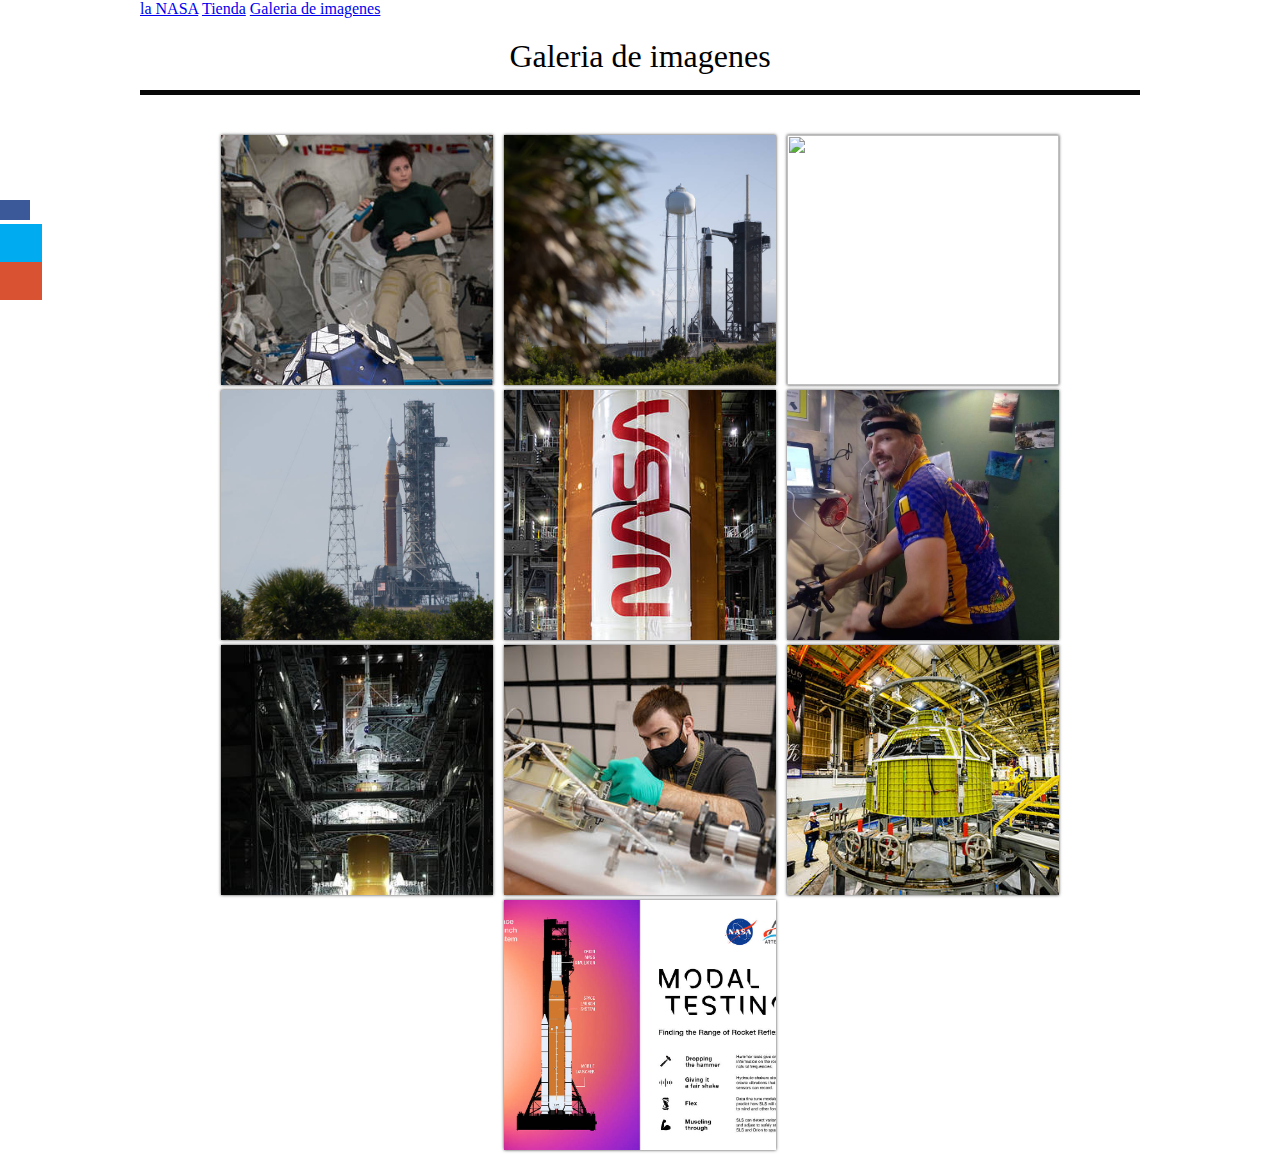
==== detalles.html @ dd91e2ba "first commit" ====
<!--Julian Yago Contreras Lucero -->
<!DOCTYPE html>
<html lang="en">

<head>
    <meta charset="UTF-8">
    <meta name="viewport" content="width=device-width, initial-scale=1.0">
    <meta http-equiv="X-UA-Compatible" content="ie=edge">
    <title>Galeria de imagenes</title>
    <link rel="stylesheet" href="imagenes.css">
</head>

<body>
    <div class="contenedor">
        <nav class="menu">
            <a href="Pagina Inicio.html">la NASA</a>
            <a href="tienda/productos.html">Tienda</a>
            <a href="imagenes.html">Galeria de imagenes</a>

        </nav>
    <div class="galeria">
        <h1>Galeria de imagenes</h1>
        <div class="linea"></div>
        <div class="contenedor-imagenes">
            <div class="imagen">
                <img src="img/iss042e046171_cristoforetti.jpg" alt="">
                <div class="overlay">
                    <h3>Investigacion de la estacion espacial</h3>
                </div>
            </div>
            <div class="imagen">
                <img src="img/52025339824_283853353a_k.jpg" alt="">
                <div class="overlay">
                    <h3>tripulación comercial</h3>
                </div>
            </div>
            <div class="imagen">
                <img src="img/maf_20220309_eus_ehblift02.jpg" alt="">
                <div class="overlay">
                    <h3>Sistema de lanzamiento espacial</h3>
                </div>
            </div>
            <div class="imagen">
                <img src="img/51981873147_475a8782db_k.jpg" alt="">
                 <div class="overlay">
                    <h3></h3>
                </div>
            </div>
            <div class="imagen">
                <img src="img/artemis_i_boosters_with_nasa_worm.jpg" alt="">
                 <div class="overlay">
                    <h3></h3>
                </div>
            </div>
            <div class="imagen">
                <img src="img/hera-crew-exercise.jpg" alt="">
                 <div class="overlay">
                    <h3></h3>
                </div>
            </div>
            <div class="imagen">
                <img src="img/artemisi.jpg" alt="">
                 <div class="overlay">
                    <h3></h3>
                </div>
            </div>
            <div class="imagen">
                <img src="img/ksc-20220214-ph-kls01_0039.jpg" alt="">
                <div class="overlay">
                    <h3></h3>
                </div>
            </div>
            <div class="imagen">
                <img src="img/maf_20210827_orion_artiii-complete-eb_007.jpg" alt="">
                 <div class="overlay">
                    <h3></h3>
                </div>
             </div>
             <div class="imagen">
                <img src="img/modal_testing_infographic_final_flex.jpg" alt="">
            </div> 
        </div>
    </div>
    <div class="social">
        <ul>
            <li><a href="https://es-la.facebook.com/NASA" target="_blank" class="icon-facebook"></a></li>
            <li><a href="https://twitter.com/NASA?ref_src=twsrc%5Egoogle%7Ctwcamp%5Eserp%7Ctwgr%5Eauthor" target="_blank" class="icon-twitter"></a></li>
            <li><a href="https://www.instagram.com/nasa/" target="_blank" class="icon-instagram"></a></li>              
        </ul>
    </div>
</body>

</html>
---- imagenes.css ----
/*Julian Yago Contreras Lucero*/
*{
-webkit-box-sizing: border-box;
    -moz-box-sizing: border-box;
    box-sizing: border-box;
}
*{
    margin:0;
    padding: 0;
    box-sizing: border-box;
}

.galeria{
    font-family: 'open sans';
}

.galeria h1{
    text-align: center;
    margin:20px 0 15px 0;
    font-weight: 300;
}

.linea{
    border-top: 5px solid #070707;
    margin-bottom: 40px;
}

.contenedor-imagenes{
    display:flex;
    width: 85%;
    margin: auto;
    justify-content: space-around;
    flex-wrap: wrap;
    border-radius:3px;
}

.contenedor-imagenes .imagen{
    width: 32%;
    position: relative;
    height:250px;
    margin-bottom:5px;
    box-shadow: 0px 0px 3px 0px rgba(0, 0, 0, .75)
}
.imagen img{
    width: 100%;
    height:100%;
    object-fit: cover;
}


/*.overlay{
    position: absolute;
    bottom: 0;
    left: 0;
    background:rgba(0, 118, 192, 0.781) ;
    width: 100%;
    height: 0;
    overflow: hidden;
    transition: .5s ease;
}*/
/*.h3{
    color: #fff;
    font-weight: 300;
    font-size:20px;
    position: absolute;
    top: 50%;
    left:50%;
    text-align: center;
    transform: translate(-50%, -50%);
}*/

.imagen:hover .overlay{
    height:100%;
    cursor: pointer;
    
}
.social {
	position: fixed; 
	left: 0; 
	top: 200px; 
	z-index: 2000; 
}

.social ul {
list-style: none;
}

.social ul li a {
display: inline-block;
color:#fff;
background: #000;
padding: 10px 15px;
text-decoration: none;
-webkit-transition:all 500ms ease;
-o-transition:all 500ms ease;
transition:all 500ms ease;
}
.contenedor{
    width: 90%;
    max-width: 1000px;
    overflow: hidden;
    margin: auto;
}

.social ul li .icon-facebook {background:#3b5998;}
.social ul li .icon-twitter {background: #00abf0;}
.social ul li .icon-instagram {background: #d95232;}

.social ul li a:hover {
background: #000;
padding: 10px 30px; 
}
.icon-Facebook:before {
content: "\ea90";
}
.icon-instagram:before {
content: "\ea92";
}
.icon-twitter:before {
content: "\ea96";
}
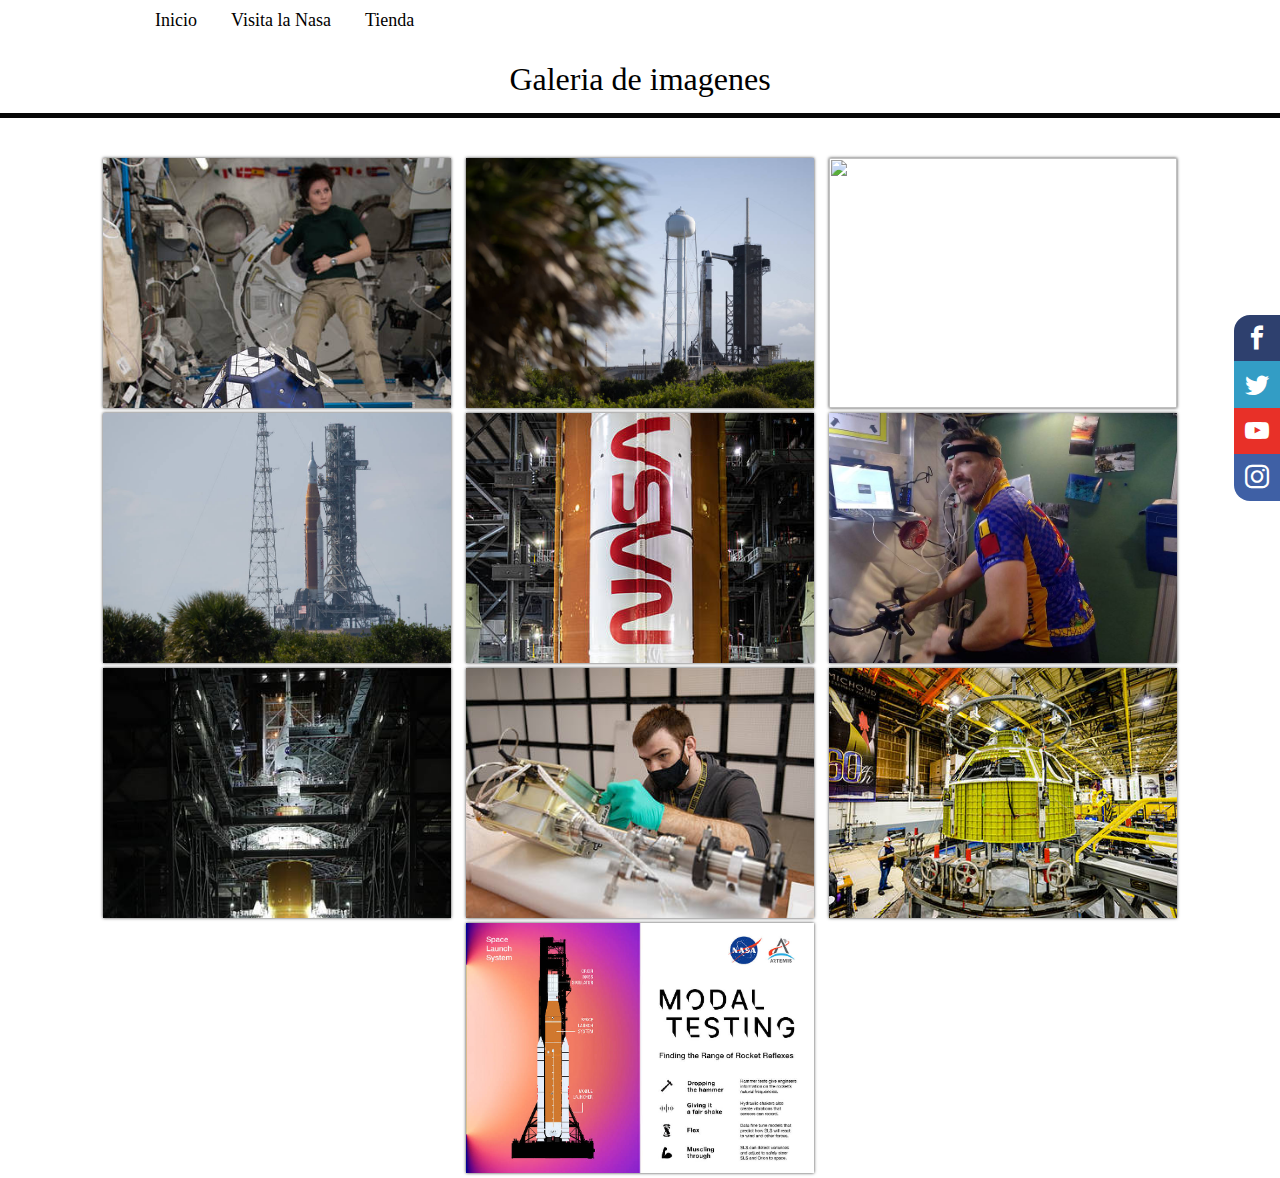
==== commit 25cb6f96: "edit home and apps" ====
--- a/detalles.html
+++ b/detalles.html
@@ -1,93 +1,107 @@
 <!--Julian Yago Contreras Lucero -->
 <!DOCTYPE html>
 <html lang="en">
+  <head>
+    <meta charset="UTF-8" />
+    <meta name="viewport" content="width=device-width, initial-scale=1.0" />
+    <meta http-equiv="X-UA-Compatible" content="ie=edge" />
+    <title>Galeria de imagenes</title>
+    <link rel="stylesheet" href="imagenes.css" />
+    <link rel="stylesheet" href="font.css" />
+  </head>
 
-<head>
-    <meta charset="UTF-8">
-    <meta name="viewport" content="width=device-width, initial-scale=1.0">
-    <meta http-equiv="X-UA-Compatible" content="ie=edge">
-    <title>Galeria de imagenes</title>
-    <link rel="stylesheet" href="imagenes.css">
-</head>
-
-<body>
+  <body>
     <div class="contenedor">
-        <nav class="menu">
-            <a href="Pagina Inicio.html">la NASA</a>
-            <a href="tienda/productos.html">Tienda</a>
-            <a href="imagenes.html">Galeria de imagenes</a>
-
-        </nav>
+      <nav class="menu">
+        <a href="index.html">Inicio</a>
+        <a href="https://www.visitnasa.com/">Visita la Nasa</a>
+        <a href="tienda/productos.html">Tienda</a>
+      </nav>
+    </div>
     <div class="galeria">
-        <h1>Galeria de imagenes</h1>
-        <div class="linea"></div>
-        <div class="contenedor-imagenes">
-            <div class="imagen">
-                <img src="img/iss042e046171_cristoforetti.jpg" alt="">
-                <div class="overlay">
-                    <h3>Investigacion de la estacion espacial</h3>
-                </div>
-            </div>
-            <div class="imagen">
-                <img src="img/52025339824_283853353a_k.jpg" alt="">
-                <div class="overlay">
-                    <h3>tripulación comercial</h3>
-                </div>
-            </div>
-            <div class="imagen">
-                <img src="img/maf_20220309_eus_ehblift02.jpg" alt="">
-                <div class="overlay">
-                    <h3>Sistema de lanzamiento espacial</h3>
-                </div>
-            </div>
-            <div class="imagen">
-                <img src="img/51981873147_475a8782db_k.jpg" alt="">
-                 <div class="overlay">
-                    <h3></h3>
-                </div>
-            </div>
-            <div class="imagen">
-                <img src="img/artemis_i_boosters_with_nasa_worm.jpg" alt="">
-                 <div class="overlay">
-                    <h3></h3>
-                </div>
-            </div>
-            <div class="imagen">
-                <img src="img/hera-crew-exercise.jpg" alt="">
-                 <div class="overlay">
-                    <h3></h3>
-                </div>
-            </div>
-            <div class="imagen">
-                <img src="img/artemisi.jpg" alt="">
-                 <div class="overlay">
-                    <h3></h3>
-                </div>
-            </div>
-            <div class="imagen">
-                <img src="img/ksc-20220214-ph-kls01_0039.jpg" alt="">
-                <div class="overlay">
-                    <h3></h3>
-                </div>
-            </div>
-            <div class="imagen">
-                <img src="img/maf_20210827_orion_artiii-complete-eb_007.jpg" alt="">
-                 <div class="overlay">
-                    <h3></h3>
-                </div>
-             </div>
-             <div class="imagen">
-                <img src="img/modal_testing_infographic_final_flex.jpg" alt="">
-            </div> 
+      <h1>Galeria de imagenes</h1>
+      <div class="linea"></div>
+      <div class="contenedor-imagenes">
+        <div class="imagen">
+          <img src="img/iss042e046171_cristoforetti.jpg" alt="" />
+          <div class="overlay">
+            <h3>Investigacion de la estacion espacial</h3>
+          </div>
         </div>
+        <div class="imagen">
+          <img src="img/52025339824_283853353a_k.jpg" alt="" />
+          <div class="overlay">
+            <h3>tripulación comercial</h3>
+          </div>
+        </div>
+        <div class="imagen">
+          <img src="img/maf_20220309_eus_ehblift02.jpg" alt="" />
+          <div class="overlay">
+            <h3>Sistema de lanzamiento espacial</h3>
+          </div>
+        </div>
+        <div class="imagen">
+          <img src="img/51981873147_475a8782db_k.jpg" alt="" />
+          <div class="overlay">
+            <h3></h3>
+          </div>
+        </div>
+        <div class="imagen">
+          <img src="img/artemis_i_boosters_with_nasa_worm.jpg" alt="" />
+          <div class="overlay">
+            <h3></h3>
+          </div>
+        </div>
+        <div class="imagen">
+          <img src="img/hera-crew-exercise.jpg" alt="" />
+          <div class="overlay">
+            <h3></h3>
+          </div>
+        </div>
+        <div class="imagen">
+          <img src="img/artemisi.jpg" alt="" />
+          <div class="overlay">
+            <h3></h3>
+          </div>
+        </div>
+        <div class="imagen">
+          <img src="img/ksc-20220214-ph-kls01_0039.jpg" alt="" />
+          <div class="overlay">
+            <h3></h3>
+          </div>
+        </div>
+        <div class="imagen">
+          <img src="img/maf_20210827_orion_artiii-complete-eb_007.jpg" alt="" />
+          <div class="overlay">
+            <h3></h3>
+          </div>
+        </div>
+        <div class="imagen">
+          <img src="img/modal_testing_infographic_final_flex.jpg" alt="" />
+        </div>
+      </div>
     </div>
-    <div class="social">
-        <ul>
-            <li><a href="https://es-la.facebook.com/NASA" target="_blank" class="icon-facebook"></a></li>
-            <li><a href="https://twitter.com/NASA?ref_src=twsrc%5Egoogle%7Ctwcamp%5Eserp%7Ctwgr%5Eauthor" target="_blank" class="icon-twitter"></a></li>
-            <li><a href="https://www.instagram.com/nasa/" target="_blank" class="icon-instagram"></a></li>              
-        </ul>
+    <div class="social-bar">
+      <a
+        href="https://es-la.facebook.com/NASA"
+        class="icon icon-facebook"
+        target="_blank"
+      ></a>
+      <a
+        href="https://twitter.com/NASA?ref_src=twsrc%5Egoogle%7Ctwcamp%5Eserp%7Ctwgr%5Eauthor"
+        class="icon icon-twitter"
+        target="_blank"
+      ></a>
+      <a
+        href="https://www.youtube.com/@nasa_es"
+        class="icon icon-youtube"
+        target="_blank"
+      ></a>
+      <a
+        href="https://www.instagram.com/nasa/"
+        class="icon icon-instagram"
+        target="_blank"
+      ></a>
     </div>
-</body>
-
-</html>+  </body>
+</html>
--- a/imagenes.css
+++ b/imagenes.css
@@ -8,6 +8,16 @@
     margin:0;
     padding: 0;
     box-sizing: border-box;
+}
+.menu a{
+    font-size:18px;
+    font-family: 'lato';
+    font-weight: 300;
+    display: inline-block;
+    padding:10px 0;
+    margin:0 15px;
+    color:#000000;
+    text-decoration: none;
 }
 
 .galeria{
@@ -120,3 +130,51 @@
 content: "\ea96";
 }
 
+.social-bar {
+	position: fixed;
+	right: 0;
+	top: 35%;
+	font-size: 1.5rem;
+	display: flex;
+	flex-direction: column;
+	align-items: flex-end;
+	z-index: 100;
+}
+
+.icon {
+	color: white;
+	text-decoration: none;
+	padding: .7rem;
+	display: flex;
+	transition: all .5s;
+}
+
+.icon-facebook {
+	background: #2E406E;
+}
+
+.icon-twitter {
+	background: #339DC5;
+}
+
+.icon-youtube {
+	background: #E83028;
+}
+
+.icon-instagram {
+	background: #3F60A5;
+}
+
+.icon:first-child {
+	border-radius: 1rem 0 0 0;
+}
+
+.icon:last-child {
+	border-radius: 0 0 0 1rem;
+}
+
+.icon:hover {
+	padding-right: 3rem;
+	border-radius: 1rem 0 0 1rem;
+	box-shadow: 0 0 .5rem rgba(0, 0, 0, 0.42);
+}--- a/font.css
+++ b/font.css
@@ -0,0 +1,39 @@
+@font-face {
+  font-family: 'icomoon';
+  src:  url('fonts/icomoon.eot?i226ha');
+  src:  url('fonts/icomoon.eot?i226ha#iefix') format('embedded-opentype'),
+    url('fonts/icomoon.ttf?i226ha') format('truetype'),
+    url('fonts/icomoon.woff?i226ha') format('woff'),
+    url('fonts/icomoon.svg?i226ha#icomoon') format('svg');
+  font-weight: normal;
+  font-style: normal;
+}
+
+[class^="icon-"], [class*=" icon-"] {
+  /* use !important to prevent issues with browser extensions that change fonts */
+  font-family: 'icomoon' !important;
+  speak: none;
+  font-style: normal;
+  font-weight: normal;
+  font-variant: normal;
+  text-transform: none;
+  line-height: 1;
+
+  /* Better Font Rendering =========== */
+  -webkit-font-smoothing: antialiased;
+  -moz-osx-font-smoothing: grayscale;
+}
+
+.icon-facebook:before {
+  content: "\ea90";
+}
+.icon-instagram:before {
+  content: "\ea92";
+}
+.icon-twitter:before {
+  content: "\ea96";
+}
+.icon-youtube:before {
+  content: "\ea9d";
+}
+
